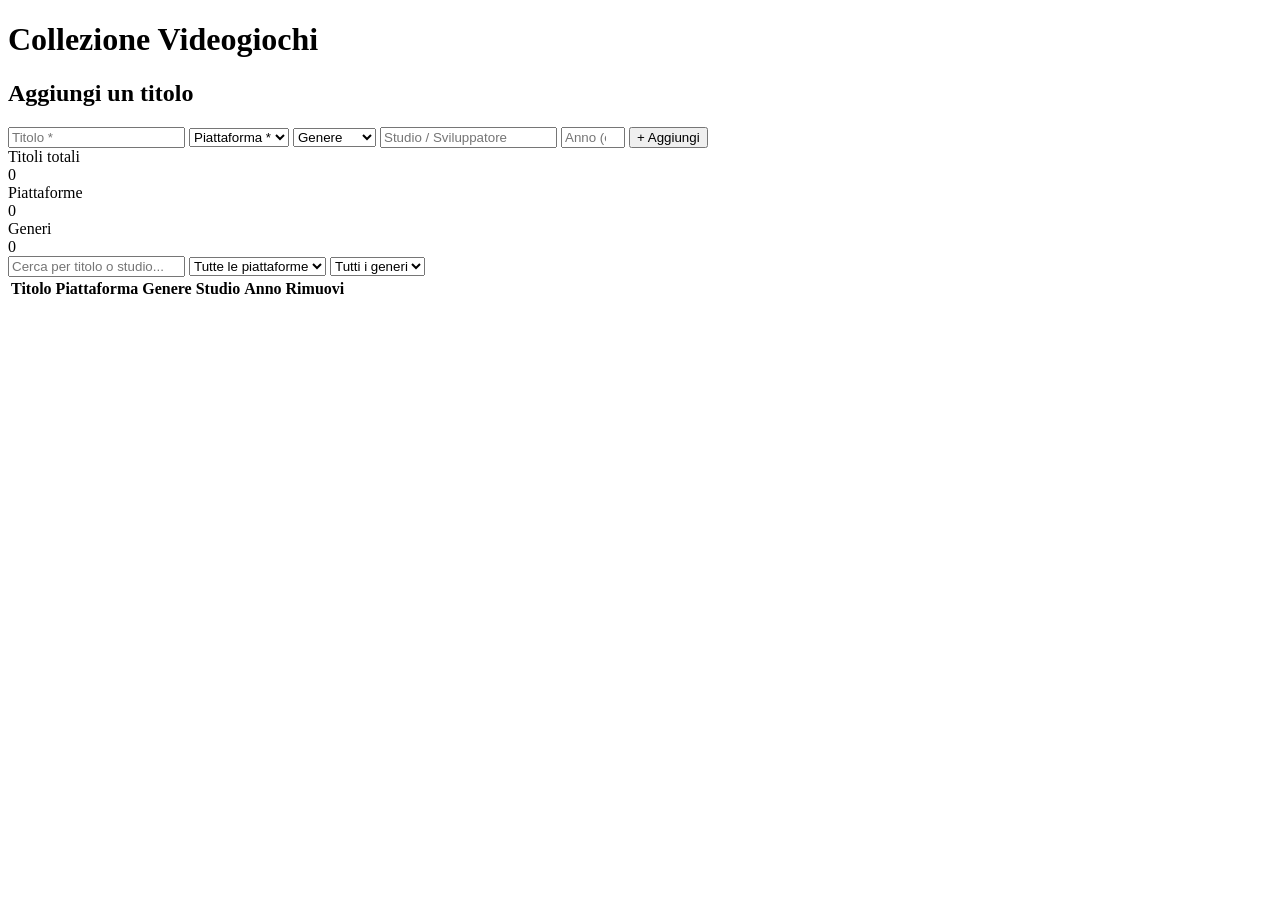
==== index.html @ 018831ef "Added index.html structure" ====
<!DOCTYPE html>
<html lang="it">
<head>
  <meta charset="UTF-8" />
  <meta name="viewport" content="width=device-width, initial-scale=1.0" />
  <title>Collezione Videogiochi</title>
  <link rel="stylesheet" href="style.css" />
</head>
<body>

  <h1>Collezione Videogiochi</h1>

  <div class="form-card">
    <h2>Aggiungi un titolo</h2>
    <div class="form-grid">
      <input id="inp-title" placeholder="Titolo *" />
      <select id="inp-platform">
        <option value="">Piattaforma *</option>
        <option>PC</option>
        <option>PS5</option>
        <option>Xbox</option>
        <option>Switch</option>
        <option>Altro</option>
      </select>
      <select id="inp-genre">
        <option value="">Genere</option>
        <option>RPG</option><option>FPS</option><option>Action</option>
        <option>Adventure</option><option>Sport</option>
        <option>Strategy</option><option>Horror</option><option>Altro</option>
      </select>
      <input id="inp-dev" placeholder="Studio / Sviluppatore" />
      <input id="inp-year" type="number" placeholder="Anno (es. 2024)" min="1970" max="2030" />
      <button class="btn btn-primary" onclick="addGame()">+ Aggiungi</button>
    </div>
    <div id="err" class="error-msg"></div>
  </div>

  <div class="stats">
    <div class="stat"><div class="stat-label">Titoli totali</div><div class="stat-val" id="st-total">0</div></div>
    <div class="stat"><div class="stat-label">Piattaforme</div><div class="stat-val" id="st-plat">0</div></div>
    <div class="stat"><div class="stat-label">Generi</div><div class="stat-val" id="st-genre">0</div></div>
  </div>

  <div class="toolbar">
    <input id="search" placeholder="Cerca per titolo o studio..." oninput="render()" />
    <select id="filter-plat" onchange="render()">
      <option value="">Tutte le piattaforme</option>
      <option>PC</option><option>PS5</option><option>Xbox</option>
      <option>Switch</option><option>Altro</option>
    </select>
    <select id="filter-genre" onchange="render()">
      <option value="">Tutti i generi</option>
      <option>RPG</option><option>FPS</option><option>Action</option>
      <option>Adventure</option><option>Sport</option>
      <option>Strategy</option><option>Horror</option><option>Altro</option>
    </select>
  </div>

  <table>
    <thead>
      <tr>
        <th class="sort-btn" onclick="toggleSort('title')">Titolo <span id="s-title"></span></th>
        <th>Piattaforma</th>
        <th>Genere</th>
        <th>Studio</th>
        <th class="sort-btn" onclick="toggleSort('year')">Anno <span id="s-year"></span></th>
        <th>Rimuovi</th>
      </tr>
    </thead>
    <tbody id="tbody"></tbody>
  </table>

  <script src="app.js"></script>
</body>
</html>
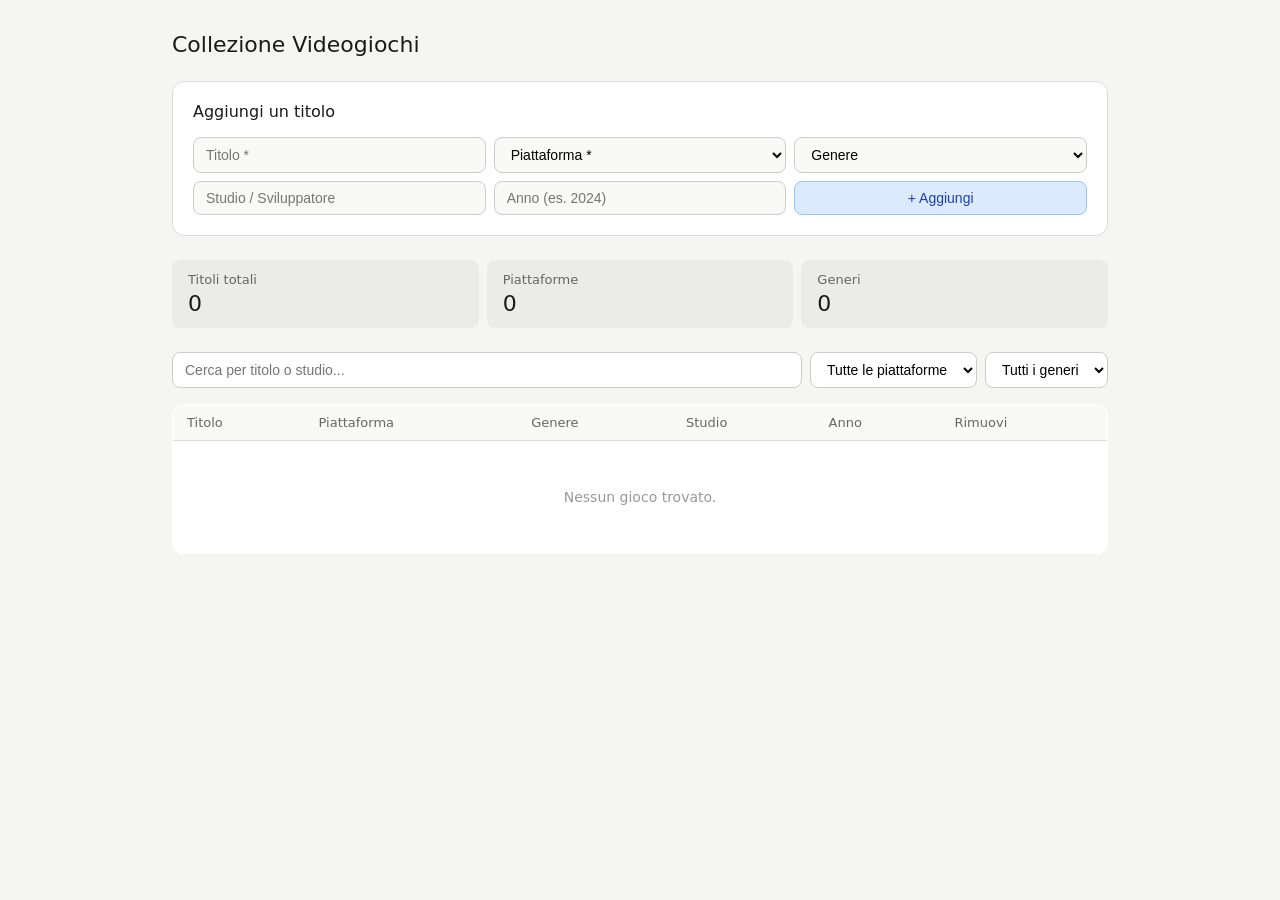
==== commit 77a42228: "index modify" ====
--- a/index.html
+++ b/index.html
@@ -13,7 +13,7 @@
   <div class="form-card">
     <h2>Aggiungi un titolo</h2>
     <div class="form-grid">
-      <input id="inp-title" placeholder="Titolo *" />
+      <input id="inp-title" placeholder="Titolo *" oninput="searchSteam()" />
       <select id="inp-platform">
         <option value="">Piattaforma *</option>
         <option>PC</option>
@@ -32,6 +32,7 @@
       <input id="inp-year" type="number" placeholder="Anno (es. 2024)" min="1970" max="2030" />
       <button class="btn btn-primary" onclick="addGame()">+ Aggiungi</button>
     </div>
+    <div id="steam-results"></div>
     <div id="err" class="error-msg"></div>
   </div>
 
--- a/style.css
+++ b/style.css
@@ -0,0 +1,114 @@
+* { box-sizing: border-box; margin: 0; padding: 0; }
+
+body {
+  font-family: system-ui, sans-serif;
+  background: #f5f5f3;
+  color: #1a1a18;
+  padding: 2rem;
+  max-width: 1000px;
+  margin: 0 auto;
+}
+
+h1 { font-size: 22px; font-weight: 500; margin-bottom: 1.5rem; }
+
+/* --- Form card --- */
+.form-card {
+  background: white;
+  border: 0.5px solid #ddd;
+  border-radius: 12px;
+  padding: 1.25rem;
+  margin-bottom: 1.5rem;
+}
+.form-card h2 { font-size: 16px; font-weight: 500; margin-bottom: 1rem; }
+
+.form-grid {
+  display: grid;
+  grid-template-columns: 1fr 1fr 1fr;
+  gap: 8px;
+}
+.form-grid input,
+.form-grid select {
+  padding: 8px 12px;
+  border: 0.5px solid #ccc;
+  border-radius: 8px;
+  background: #f9f9f7;
+  font-size: 14px;
+}
+
+.error-msg { color: #c0392b; font-size: 13px; margin-top: 8px; display: none; }
+
+/* --- Bottoni --- */
+.btn {
+  padding: 8px 16px;
+  border: 0.5px solid #ccc;
+  border-radius: 8px;
+  background: white;
+  font-size: 14px;
+  cursor: pointer;
+}
+.btn:hover { background: #f0f0ee; }
+.btn-primary { background: #dbeafe; color: #1e40af; border-color: #93c5fd; }
+.btn-danger  { background: #fee2e2; color: #991b1b; border-color: #fca5a5;
+               padding: 4px 10px; font-size: 12px; }
+
+/* --- Stats --- */
+.stats {
+  display: grid;
+  grid-template-columns: repeat(3, 1fr);
+  gap: 8px;
+  margin-bottom: 1.5rem;
+}
+.stat { background: #ebebea; border-radius: 8px; padding: .75rem 1rem; }
+.stat-label { font-size: 13px; color: #666; margin-bottom: 4px; }
+.stat-val   { font-size: 22px; font-weight: 500; }
+
+/* --- Toolbar --- */
+.toolbar { display: flex; gap: 8px; flex-wrap: wrap; margin-bottom: 1rem; }
+.toolbar input,
+.toolbar select {
+  padding: 8px 12px;
+  border: 0.5px solid #ccc;
+  border-radius: 8px;
+  background: white;
+  font-size: 14px;
+}
+.toolbar input { flex: 1; min-width: 160px; }
+
+/* --- Tabella --- */
+table {
+  width: 100%;
+  border-collapse: collapse;
+  background: white;
+  border: 0.5px solid #ddd;
+  border-radius: 12px;
+  overflow: hidden;
+}
+th {
+  text-align: left;
+  font-size: 13px;
+  font-weight: 500;
+  color: #666;
+  padding: 10px 14px;
+  border-bottom: 0.5px solid #ddd;
+  background: #f9f9f7;
+}
+td { padding: 10px 14px; font-size: 14px; border-bottom: 0.5px solid #eee; }
+tr:last-child td { border-bottom: none; }
+tr:hover td { background: #f9f9f7; }
+
+.sort-btn { cursor: pointer; user-select: none; }
+
+.badge {
+  display: inline-block;
+  padding: 2px 8px;
+  border-radius: 8px;
+  font-size: 12px;
+  font-weight: 500;
+}
+.badge-PC     { background: #dbeafe; color: #1e40af; }
+.badge-PS5    { background: #ede9fe; color: #4c1d95; }
+.badge-Xbox   { background: #dcfce7; color: #14532d; }
+.badge-Switch { background: #fee2e2; color: #7f1d1d; }
+.badge-Altro  { background: #f3f4f6; color: #374151; }
+
+.empty { text-align: center; padding: 3rem; color: #999; font-size: 14px; }
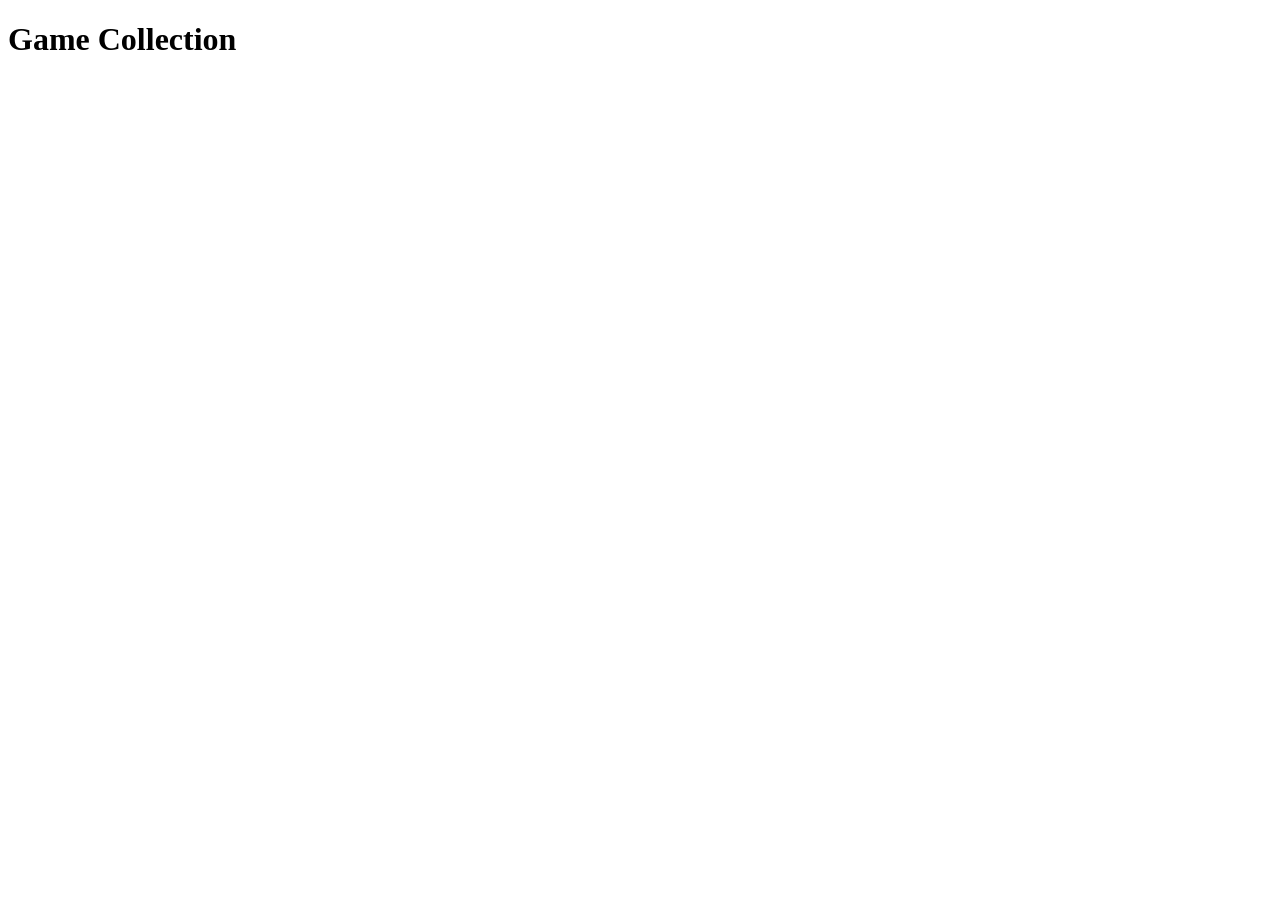
==== commit fd8207d0: "Add basic HTML shell" ====
--- a/index.html
+++ b/index.html
@@ -1,76 +1,11 @@
 <!DOCTYPE html>
 <html lang="it">
 <head>
-  <meta charset="UTF-8" />
-  <meta name="viewport" content="width=device-width, initial-scale=1.0" />
-  <title>Collezione Videogiochi</title>
-  <link rel="stylesheet" href="style.css" />
+  <meta charset="UTF-8">
+  <meta name="viewport" content="width=device-width, initial-scale=1.0">
+  <title>Game Collection</title>
 </head>
 <body>
-
-  <h1>Collezione Videogiochi</h1>
-
-  <div class="form-card">
-    <h2>Aggiungi un titolo</h2>
-    <div class="form-grid">
-      <input id="inp-title" placeholder="Titolo *" oninput="searchSteam()" />
-      <select id="inp-platform">
-        <option value="">Piattaforma *</option>
-        <option>PC</option>
-        <option>PS5</option>
-        <option>Xbox</option>
-        <option>Switch</option>
-        <option>Altro</option>
-      </select>
-      <select id="inp-genre">
-        <option value="">Genere</option>
-        <option>RPG</option><option>FPS</option><option>Action</option>
-        <option>Adventure</option><option>Sport</option>
-        <option>Strategy</option><option>Horror</option><option>Altro</option>
-      </select>
-      <input id="inp-dev" placeholder="Studio / Sviluppatore" />
-      <input id="inp-year" type="number" placeholder="Anno (es. 2024)" min="1970" max="2030" />
-      <button class="btn btn-primary" onclick="addGame()">+ Aggiungi</button>
-    </div>
-    <div id="steam-results"></div>
-    <div id="err" class="error-msg"></div>
-  </div>
-
-  <div class="stats">
-    <div class="stat"><div class="stat-label">Titoli totali</div><div class="stat-val" id="st-total">0</div></div>
-    <div class="stat"><div class="stat-label">Piattaforme</div><div class="stat-val" id="st-plat">0</div></div>
-    <div class="stat"><div class="stat-label">Generi</div><div class="stat-val" id="st-genre">0</div></div>
-  </div>
-
-  <div class="toolbar">
-    <input id="search" placeholder="Cerca per titolo o studio..." oninput="render()" />
-    <select id="filter-plat" onchange="render()">
-      <option value="">Tutte le piattaforme</option>
-      <option>PC</option><option>PS5</option><option>Xbox</option>
-      <option>Switch</option><option>Altro</option>
-    </select>
-    <select id="filter-genre" onchange="render()">
-      <option value="">Tutti i generi</option>
-      <option>RPG</option><option>FPS</option><option>Action</option>
-      <option>Adventure</option><option>Sport</option>
-      <option>Strategy</option><option>Horror</option><option>Altro</option>
-    </select>
-  </div>
-
-  <table>
-    <thead>
-      <tr>
-        <th class="sort-btn" onclick="toggleSort('title')">Titolo <span id="s-title"></span></th>
-        <th>Piattaforma</th>
-        <th>Genere</th>
-        <th>Studio</th>
-        <th class="sort-btn" onclick="toggleSort('year')">Anno <span id="s-year"></span></th>
-        <th>Rimuovi</th>
-      </tr>
-    </thead>
-    <tbody id="tbody"></tbody>
-  </table>
-
-  <script src="app.js"></script>
+  <h1>Game Collection</h1>
 </body>
-</html>+</html>
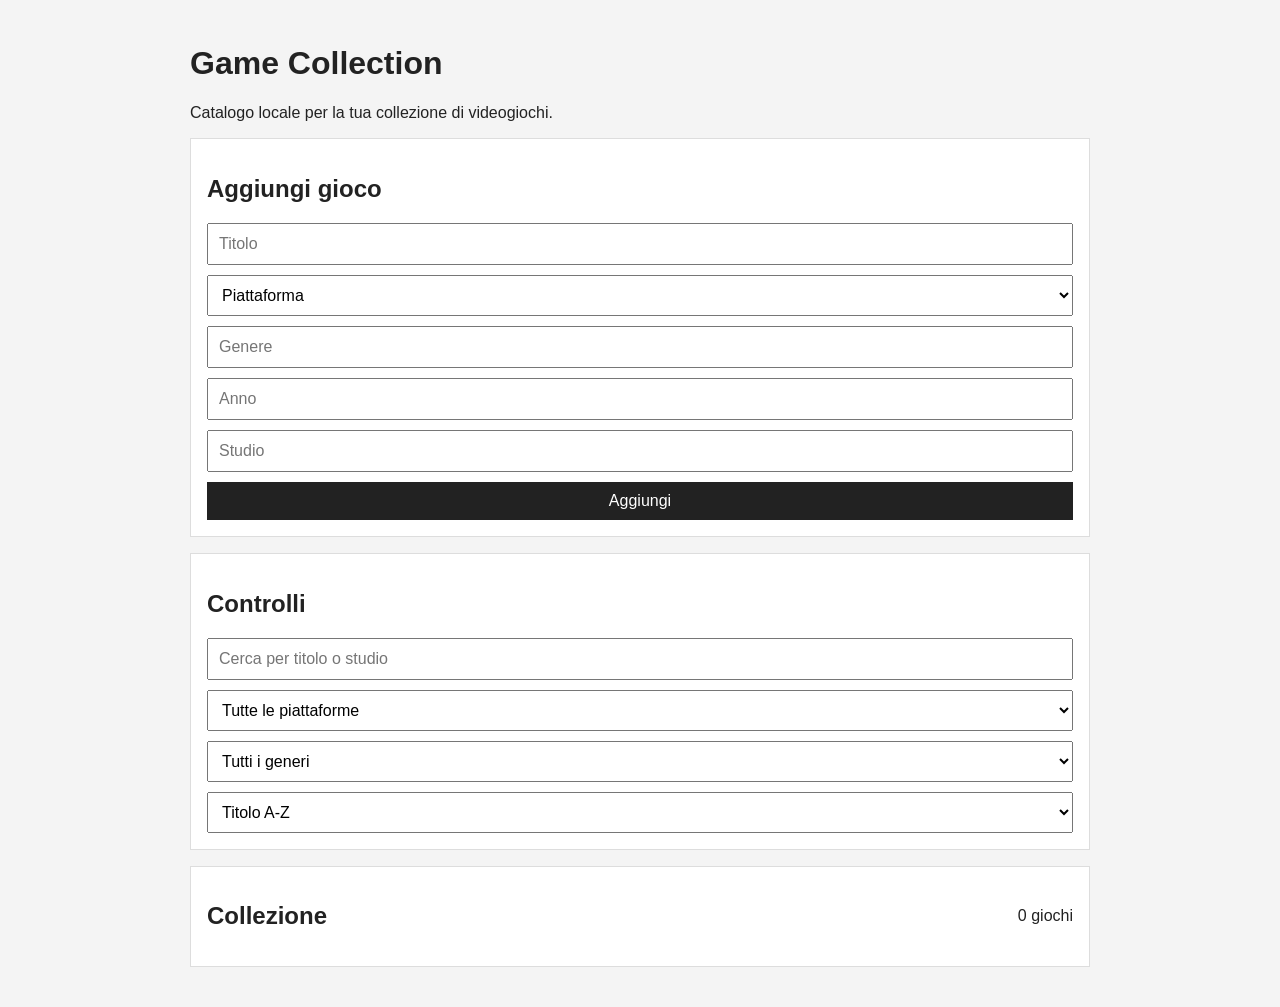
==== commit eb15e349: "Add app layout and controls" ====
--- a/index.html
+++ b/index.html
@@ -4,8 +4,61 @@
   <meta charset="UTF-8">
   <meta name="viewport" content="width=device-width, initial-scale=1.0">
   <title>Game Collection</title>
+  <link rel="stylesheet" href="styles.css">
 </head>
 <body>
-  <h1>Game Collection</h1>
+  <main class="app">
+    <header>
+      <h1>Game Collection</h1>
+      <p>Catalogo locale per la tua collezione di videogiochi.</p>
+    </header>
+
+    <section class="panel">
+      <h2>Aggiungi gioco</h2>
+      <form id="game-form">
+        <input id="title" name="title" type="text" placeholder="Titolo" required>
+        <select id="platform" name="platform" required>
+          <option value="">Piattaforma</option>
+          <option value="PC">PC</option>
+          <option value="PS5">PS5</option>
+          <option value="Xbox">Xbox</option>
+          <option value="Switch">Switch</option>
+        </select>
+        <input id="genre" name="genre" type="text" placeholder="Genere">
+        <input id="year" name="year" type="number" placeholder="Anno">
+        <input id="studio" name="studio" type="text" placeholder="Studio">
+        <button type="submit">Aggiungi</button>
+      </form>
+    </section>
+
+    <section class="panel">
+      <h2>Controlli</h2>
+      <div class="controls">
+        <input id="search" type="text" placeholder="Cerca per titolo o studio">
+        <select id="filter-platform">
+          <option value="">Tutte le piattaforme</option>
+        </select>
+        <select id="filter-genre">
+          <option value="">Tutti i generi</option>
+        </select>
+        <select id="sort-by">
+          <option value="title-asc">Titolo A-Z</option>
+          <option value="title-desc">Titolo Z-A</option>
+          <option value="year-asc">Anno crescente</option>
+          <option value="year-desc">Anno decrescente</option>
+        </select>
+      </div>
+    </section>
+
+    <section class="panel">
+      <div class="list-header">
+        <h2>Collezione</h2>
+        <span id="game-count">0 giochi</span>
+      </div>
+      <div id="game-list" class="game-list"></div>
+    </section>
+  </main>
+
+  <script src="main.js"></script>
 </body>
 </html>
--- a/styles.css
+++ b/styles.css
@@ -0,0 +1,51 @@
+body {
+  margin: 0;
+  background: #f4f4f4;
+  color: #222;
+  font-family: Arial, sans-serif;
+}
+
+.app {
+  max-width: 900px;
+  margin: 0 auto;
+  padding: 24px;
+}
+
+.panel {
+  background: #fff;
+  padding: 16px;
+  margin-bottom: 16px;
+  border: 1px solid #ddd;
+}
+
+#game-form,
+.controls {
+  display: grid;
+  gap: 10px;
+}
+
+input,
+select,
+button {
+  padding: 10px;
+  font: inherit;
+}
+
+button {
+  border: 0;
+  background: #222;
+  color: #fff;
+  cursor: pointer;
+}
+
+.list-header {
+  display: flex;
+  align-items: center;
+  justify-content: space-between;
+  gap: 12px;
+}
+
+.game-list {
+  display: grid;
+  gap: 12px;
+}
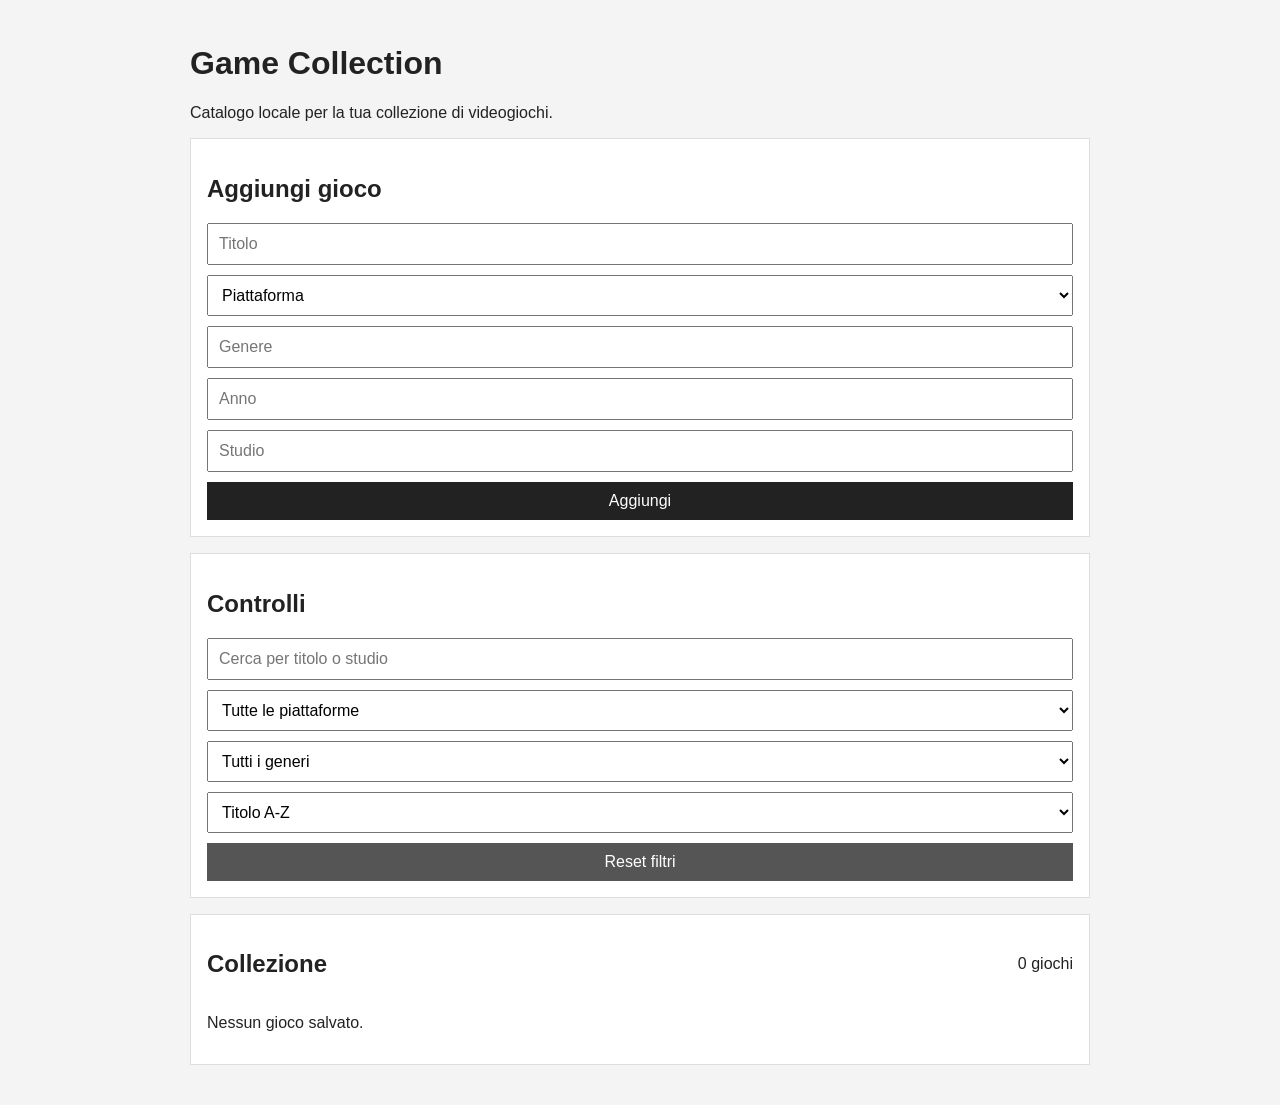
==== commit 62d1f756: "Improve filter empty state and reset" ====
--- a/index.html
+++ b/index.html
@@ -47,6 +47,7 @@
           <option value="year-asc">Anno crescente</option>
           <option value="year-desc">Anno decrescente</option>
         </select>
+        <button id="reset-filters" type="button">Reset filtri</button>
       </div>
     </section>
 
--- a/styles.css
+++ b/styles.css
@@ -38,6 +38,10 @@
   cursor: pointer;
 }
 
+#reset-filters {
+  background: #555;
+}
+
 .list-header {
   display: flex;
   align-items: center;
@@ -49,3 +53,14 @@
   display: grid;
   gap: 12px;
 }
+
+.game-card {
+  border: 1px solid #ddd;
+  padding: 12px;
+  background: #fafafa;
+}
+
+.game-card button {
+  margin-top: 8px;
+  background: #b42318;
+}
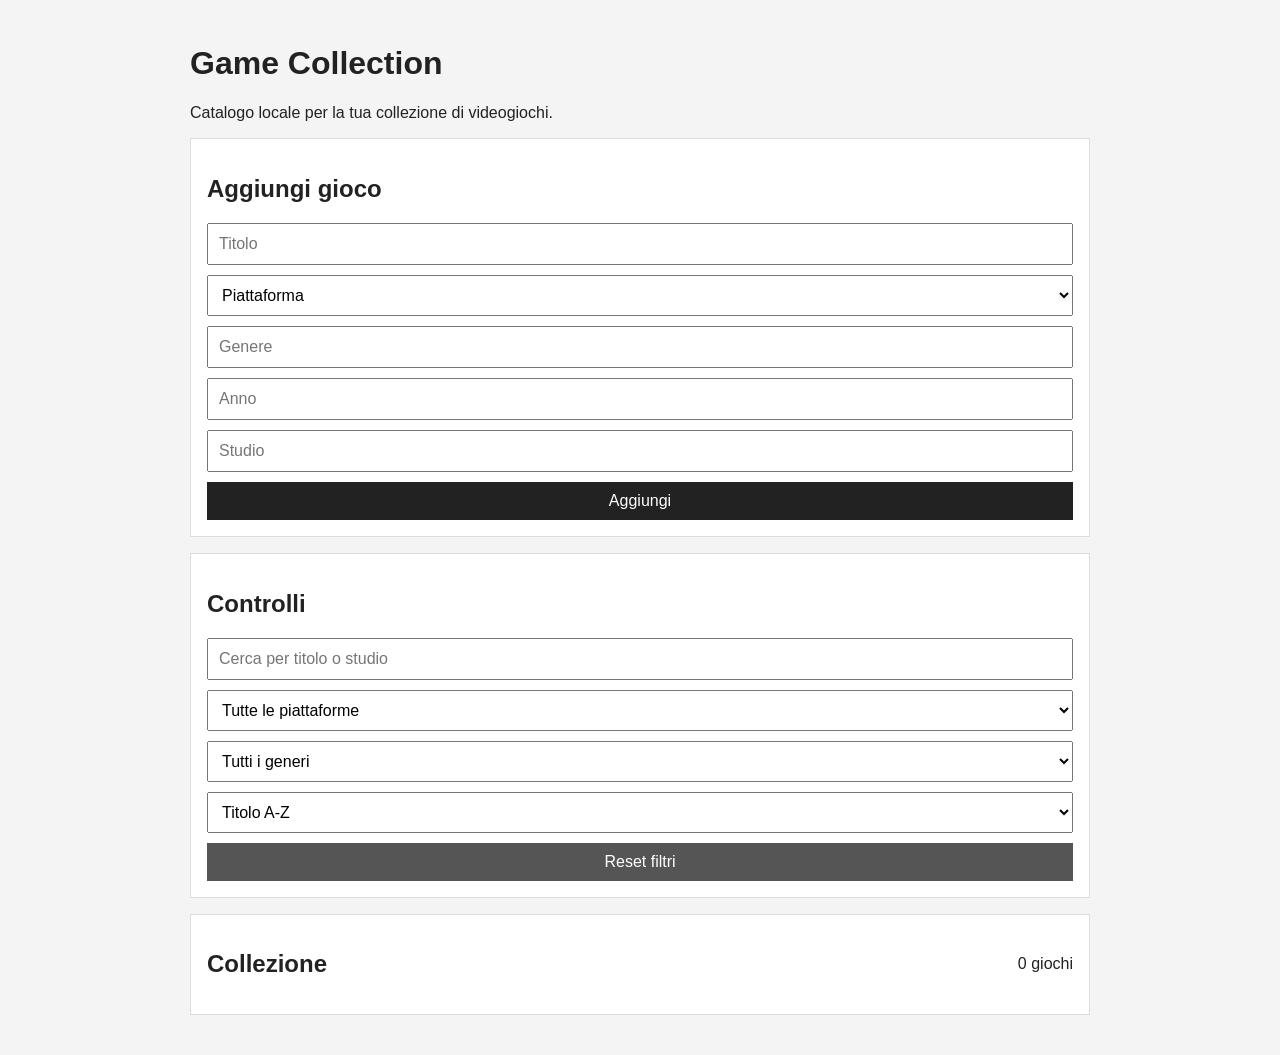
==== commit f74cb7be: "add jsdoc" ====
--- a/index.html
+++ b/index.html
@@ -6,47 +6,60 @@
   <title>Game Collection</title>
   <link rel="stylesheet" href="styles.css">
 </head>
+
 <body>
   <main class="app">
+
     <header>
       <h1>Game Collection</h1>
       <p>Catalogo locale per la tua collezione di videogiochi.</p>
     </header>
 
+    <!-- FORM -->
     <section class="panel">
       <h2>Aggiungi gioco</h2>
+
       <form id="game-form">
-        <input id="title" name="title" type="text" placeholder="Titolo" required>
-        <select id="platform" name="platform" required>
+        <input name="title" type="text" placeholder="Titolo" required>
+
+        <select name="platform" required>
           <option value="">Piattaforma</option>
           <option value="PC">PC</option>
           <option value="PS5">PS5</option>
           <option value="Xbox">Xbox</option>
           <option value="Switch">Switch</option>
         </select>
-        <input id="genre" name="genre" type="text" placeholder="Genere">
-        <input id="year" name="year" type="number" placeholder="Anno">
-        <input id="studio" name="studio" type="text" placeholder="Studio">
+
+        <input name="genre" type="text" placeholder="Genere">
+        <input name="year" type="number" placeholder="Anno">
+        <input name="studio" type="text" placeholder="Studio">
+
         <button type="submit">Aggiungi</button>
       </form>
     </section>
 
+    <!-- CONTROLLI -->
     <section class="panel">
       <h2>Controlli</h2>
+
       <div class="controls">
         <input id="search" type="text" placeholder="Cerca per titolo o studio">
+
         <select id="filter-platform">
           <option value="">Tutte le piattaforme</option>
         </select>
+
         <select id="filter-genre">
           <option value="">Tutti i generi</option>
         </select>
+
         <select id="sort-by">
           <option value="title-asc">Titolo A-Z</option>
           <option value="title-desc">Titolo Z-A</option>
           <option value="year-asc">Anno crescente</option>
           <option value="year-desc">Anno decrescente</option>
         </select>
+
         <button id="reset-filters" type="button">Reset filtri</button>
       </div>
     </section>
@@ -56,10 +69,12 @@
         <h2>Collezione</h2>
         <span id="game-count">0 giochi</span>
       </div>
+
       <div id="game-list" class="game-list"></div>
     </section>
+
   </main>
 
   <script src="main.js"></script>
 </body>
-</html>
+</html>
--- a/styles.css
+++ b/styles.css
@@ -1,66 +1,66 @@
-body {
-  margin: 0;
-  background: #f4f4f4;
-  color: #222;
-  font-family: Arial, sans-serif;
+body{
+  margin:0;
+  background:#f4f4f4;
+  color:#222;
+  font-family:Arial,sans-serif;
 }
 
-.app {
-  max-width: 900px;
-  margin: 0 auto;
-  padding: 24px;
+.app{
+  max-width:900px;
+  margin:0 auto;
+  padding:24px;
 }
 
-.panel {
-  background: #fff;
-  padding: 16px;
-  margin-bottom: 16px;
-  border: 1px solid #ddd;
+.panel{
+  background:#fff;
+  padding:16px;
+  margin-bottom:16px;
+  border:1px solid #ddd;
 }
 
 #game-form,
-.controls {
-  display: grid;
-  gap: 10px;
+.controls{
+  display:grid;
+  gap:10px;
 }
 
 input,
 select,
-button {
-  padding: 10px;
-  font: inherit;
+button{
+  padding:10px;
+  font:inherit;
 }
 
-button {
-  border: 0;
-  background: #222;
-  color: #fff;
-  cursor: pointer;
+button{
+  border:0;
+  background:#222;
+  color:#fff;
+  cursor:pointer;
 }
 
-#reset-filters {
-  background: #555;
+#reset-filters{
+  background:#555;
 }
 
-.list-header {
-  display: flex;
-  align-items: center;
-  justify-content: space-between;
-  gap: 12px;
+.list-header{
+  display:flex;
+  align-items:center;
+  justify-content:space-between;
+  gap:12px;
 }
 
-.game-list {
-  display: grid;
-  gap: 12px;
+.game-list{
+  display:grid;
+  gap:12px;
 }
 
-.game-card {
-  border: 1px solid #ddd;
-  padding: 12px;
-  background: #fafafa;
+.game-card{
+  border:1px solid #ddd;
+  padding:12px;
+  background:#fafafa;
 }
 
-.game-card button {
-  margin-top: 8px;
-  background: #b42318;
-}
+.game-card button{
+  margin-top:8px;
+  background:#b42318;
+}
